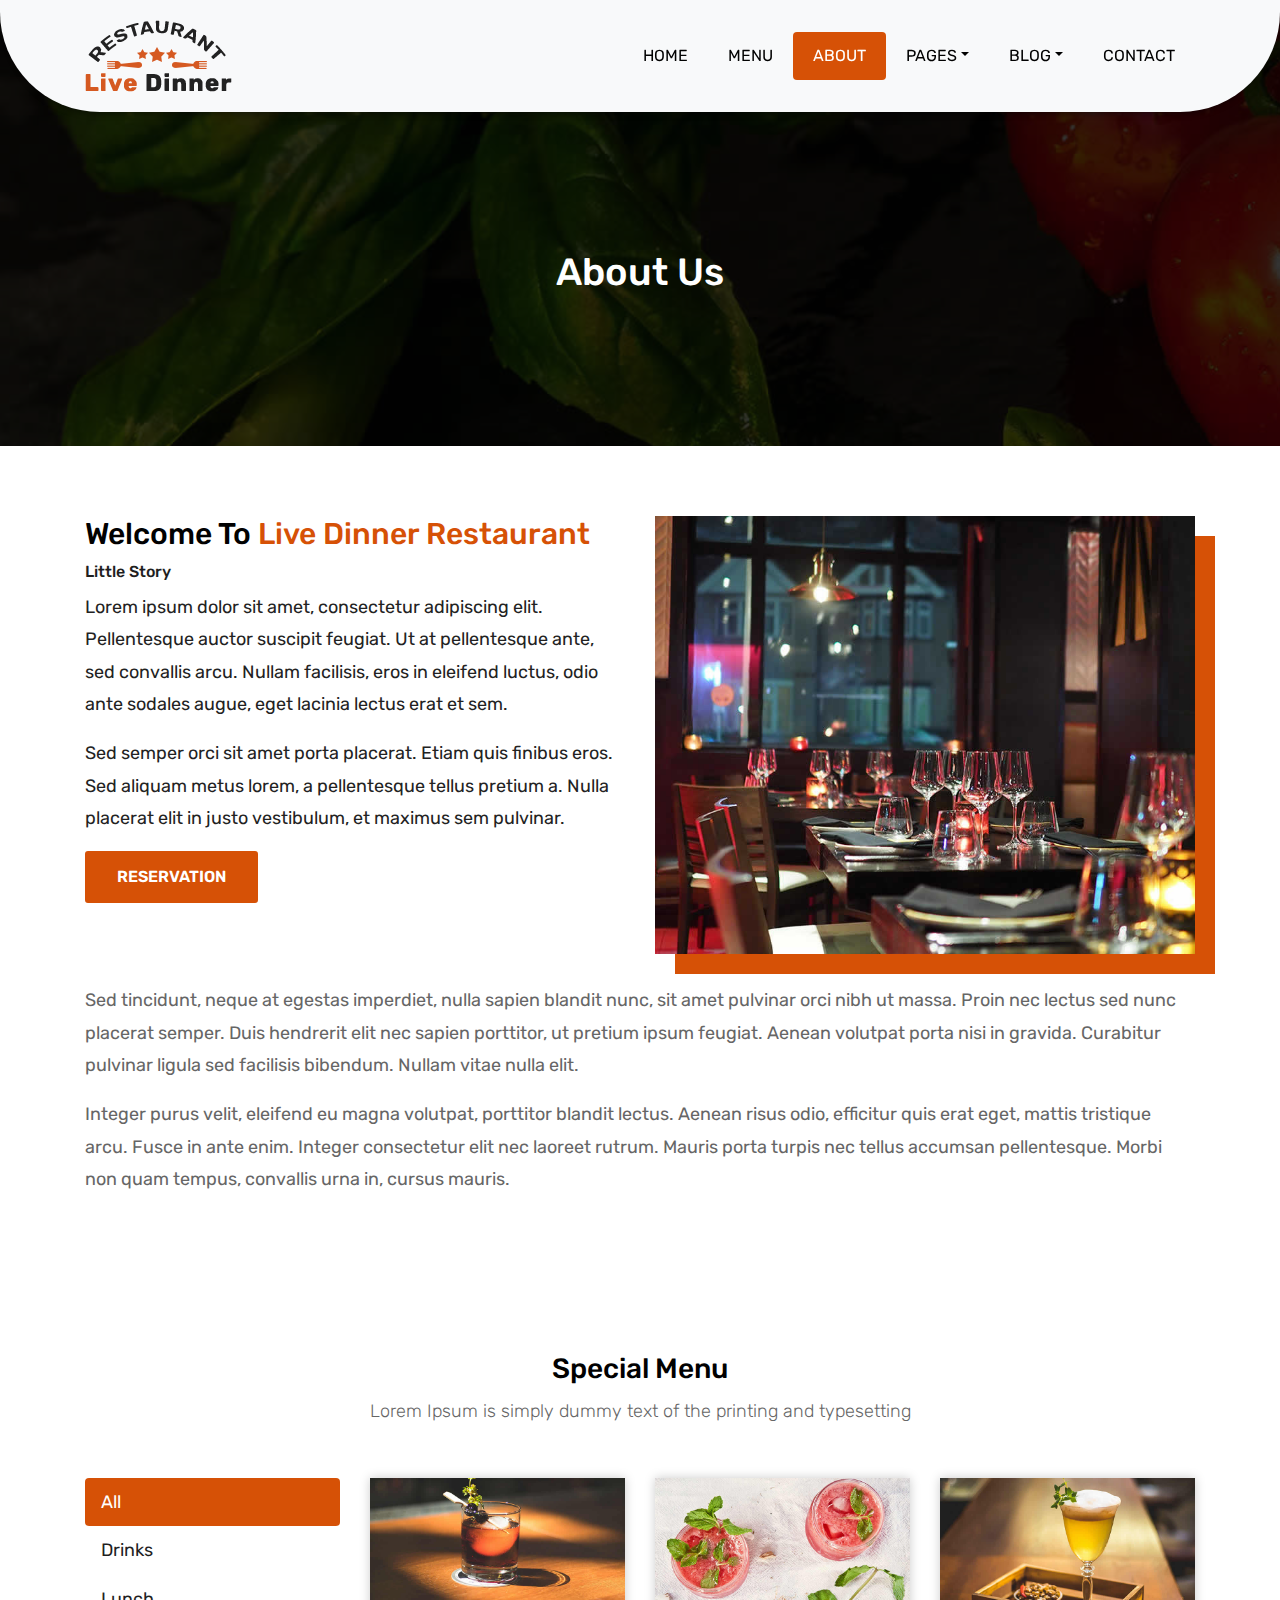
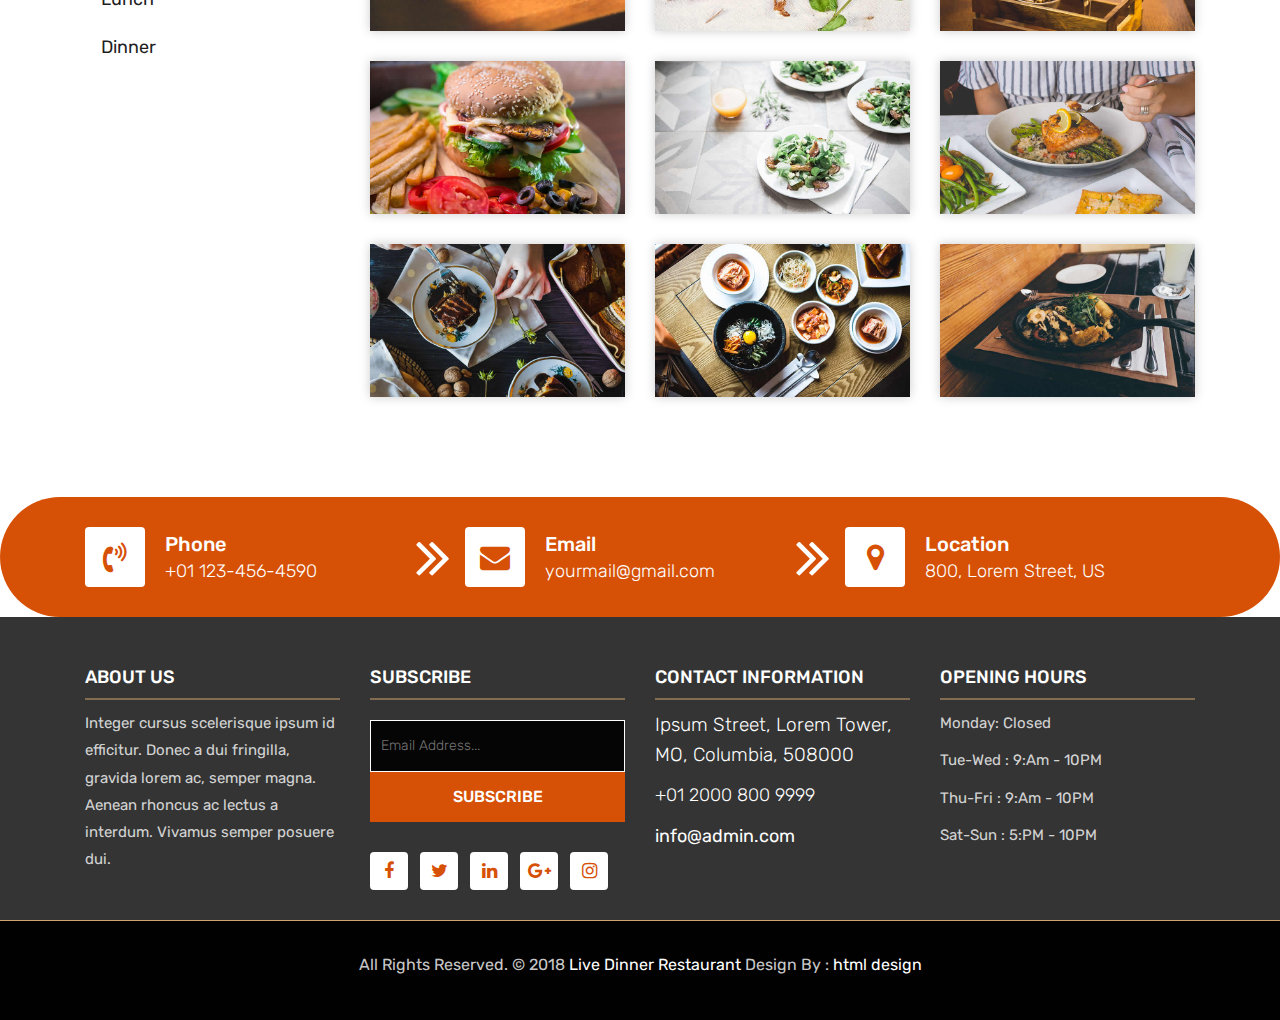
==== about.html @ 781f38f2 "feaT: update" ====
<!DOCTYPE html>
<html lang="en"><!-- Basic -->
<head>
	<meta charset="utf-8">
    <meta http-equiv="X-UA-Compatible" content="IE=edge">   
   
    <!-- Mobile Metas -->
    <meta name="viewport" content="width=device-width, initial-scale=1">
 
     <!-- Site Metas -->
    <title>Live Dinner Restaurant - Responsive HTML5 Template</title>  
    <meta name="keywords" content="">
    <meta name="description" content="">
    <meta name="author" content="">

    <!-- Site Icons -->
    <link rel="shortcut icon" href="images/favicon.ico" type="image/x-icon">
    <link rel="apple-touch-icon" href="images/apple-touch-icon.png">

    <!-- Bootstrap CSS -->
    <link rel="stylesheet" href="css/bootstrap.min.css">    
	<!-- Site CSS -->
    <link rel="stylesheet" href="css/style.css">    
    <!-- Responsive CSS -->
    <link rel="stylesheet" href="css/responsive.css">
    <!-- Custom CSS -->
    <link rel="stylesheet" href="css/custom.css">

    <!--[if lt IE 9]>
      <script src="https://oss.maxcdn.com/libs/html5shiv/3.7.0/html5shiv.js"></script>
      <script src="https://oss.maxcdn.com/libs/respond.js/1.4.2/respond.min.js"></script>
    <![endif]-->

</head>

<body>
	<!-- Start header -->
	<header class="top-navbar">
		<nav class="navbar navbar-expand-lg navbar-light bg-light">
			<div class="container">
				<a class="navbar-brand" href="index.html">
					<img src="images/logo.png" alt="" />
				</a>
				<button class="navbar-toggler" type="button" data-toggle="collapse" data-target="#navbars-rs-food" aria-controls="navbars-rs-food" aria-expanded="false" aria-label="Toggle navigation">
				  <span class="navbar-toggler-icon"></span>
				</button>
				<div class="collapse navbar-collapse" id="navbars-rs-food">
					<ul class="navbar-nav ml-auto">
						<li class="nav-item"><a class="nav-link" href="index.html">Home</a></li>
						<li class="nav-item"><a class="nav-link" href="menu.html">Menu</a></li>
						<li class="nav-item active"><a class="nav-link" href="about.html">About</a></li>
						<li class="nav-item dropdown">
							<a class="nav-link dropdown-toggle" href="#" id="dropdown-a" data-toggle="dropdown">Pages</a>
							<div class="dropdown-menu" aria-labelledby="dropdown-a">
								<a class="dropdown-item" href="reservation.html">Reservation</a>
								<a class="dropdown-item" href="stuff.html">Stuff</a>
								<a class="dropdown-item" href="gallery.html">Gallery</a>
							</div>
						</li>
						<li class="nav-item dropdown">
							<a class="nav-link dropdown-toggle" href="#" id="dropdown-a" data-toggle="dropdown">Blog</a>
							<div class="dropdown-menu" aria-labelledby="dropdown-a">
								<a class="dropdown-item" href="blog.html">blog</a>
								<a class="dropdown-item" href="blog-details.html">blog Single</a>
							</div>
						</li>
						<li class="nav-item"><a class="nav-link" href="contact.html">Contact</a></li>
					</ul>
				</div>
			</div>
		</nav>
	</header>
	<!-- End header -->
	
	<!-- Start header -->
	<div class="all-page-title page-breadcrumb">
		<div class="container text-center">
			<div class="row">
				<div class="col-lg-12">
					<h1>About Us</h1>
				</div>
			</div>
		</div>
	</div>
	<!-- End header -->
	
	<!-- Start About -->
	<div class="about-section-box">
		<div class="container">
			<div class="row">
				<div class="col-lg-6 col-md-6 text-center">
					<div class="inner-column">
						<h1>Welcome To <span>Live Dinner Restaurant</span></h1>
						<h4>Little Story</h4>
						<p>Lorem ipsum dolor sit amet, consectetur adipiscing elit. Pellentesque auctor suscipit feugiat. Ut at pellentesque ante, sed convallis arcu. Nullam facilisis, eros in eleifend luctus, odio ante sodales augue, eget lacinia lectus erat et sem. </p>
						<p>Sed semper orci sit amet porta placerat. Etiam quis finibus eros. Sed aliquam metus lorem, a pellentesque tellus pretium a. Nulla placerat elit in justo vestibulum, et maximus sem pulvinar.</p>
						<a class="btn btn-lg btn-circle btn-outline-new-white" href="#">Reservation</a>
					</div>
				</div>
				<div class="col-lg-6 col-md-6">
					<img src="images/about-img.jpg" alt="" class="img-fluid">
				</div>
				<div class="col-md-12">
					<div class="inner-pt">
						<p>Sed tincidunt, neque at egestas imperdiet, nulla sapien blandit nunc, sit amet pulvinar orci nibh ut massa. Proin nec lectus sed nunc placerat semper. Duis hendrerit elit nec sapien porttitor, ut pretium ipsum feugiat. Aenean volutpat porta nisi in gravida. Curabitur pulvinar ligula sed facilisis bibendum. Nullam vitae nulla elit. </p>
						<p>Integer purus velit, eleifend eu magna volutpat, porttitor blandit lectus. Aenean risus odio, efficitur quis erat eget, mattis tristique arcu. Fusce in ante enim. Integer consectetur elit nec laoreet rutrum. Mauris porta turpis nec tellus accumsan pellentesque. Morbi non quam tempus, convallis urna in, cursus mauris. </p>
					</div>
				</div>
			</div>
		</div>
	</div>
	<!-- End About -->
	
	<!-- Start Menu -->
	<div class="menu-box">
		<div class="container">
			<div class="row">
				<div class="col-lg-12">
					<div class="heading-title text-center">
						<h2>Special Menu</h2>
						<p>Lorem Ipsum is simply dummy text of the printing and typesetting</p>
					</div>
				</div>
			</div>
				
			<div class="row inner-menu-box">
				<div class="col-3">
					<div class="nav flex-column nav-pills" id="v-pills-tab" role="tablist" aria-orientation="vertical">
						<a class="nav-link active" id="v-pills-home-tab" data-toggle="pill" href="#v-pills-home" role="tab" aria-controls="v-pills-home" aria-selected="true">All</a>
						<a class="nav-link" id="v-pills-profile-tab" data-toggle="pill" href="#v-pills-profile" role="tab" aria-controls="v-pills-profile" aria-selected="false">Drinks</a>
						<a class="nav-link" id="v-pills-messages-tab" data-toggle="pill" href="#v-pills-messages" role="tab" aria-controls="v-pills-messages" aria-selected="false">Lunch</</a>
						<a class="nav-link" id="v-pills-settings-tab" data-toggle="pill" href="#v-pills-settings" role="tab" aria-controls="v-pills-settings" aria-selected="false">Dinner</a>
					</div>
				</div>
				
				<div class="col-9">
					<div class="tab-content" id="v-pills-tabContent">
						<div class="tab-pane fade show active" id="v-pills-home" role="tabpanel" aria-labelledby="v-pills-home-tab">
							<div class="row">
								<div class="col-lg-4 col-md-6 special-grid drinks">
									<div class="gallery-single fix">
										<img src="images/img-01.jpg" class="img-fluid" alt="Image">
										<div class="why-text">
											<h4>Special Drinks 1</h4>
											<p>Sed id magna vitae eros sagittis euismod.</p>
											<h5> $7.79</h5>
										</div>
									</div>
								</div>
								
								<div class="col-lg-4 col-md-6 special-grid drinks">
									<div class="gallery-single fix">
										<img src="images/img-02.jpg" class="img-fluid" alt="Image">
										<div class="why-text">
											<h4>Special Drinks 2</h4>
											<p>Sed id magna vitae eros sagittis euismod.</p>
											<h5> $9.79</h5>
										</div>
									</div>
								</div>
								
								<div class="col-lg-4 col-md-6 special-grid drinks">
									<div class="gallery-single fix">
										<img src="images/img-03.jpg" class="img-fluid" alt="Image">
										<div class="why-text">
											<h4>Special Drinks 3</h4>
											<p>Sed id magna vitae eros sagittis euismod.</p>
											<h5> $10.79</h5>
										</div>
									</div>
								</div>
								
								<div class="col-lg-4 col-md-6 special-grid lunch">
									<div class="gallery-single fix">
										<img src="images/img-04.jpg" class="img-fluid" alt="Image">
										<div class="why-text">
											<h4>Special Lunch 1</h4>
											<p>Sed id magna vitae eros sagittis euismod.</p>
											<h5> $15.79</h5>
										</div>
									</div>
								</div>
								
								<div class="col-lg-4 col-md-6 special-grid lunch">
									<div class="gallery-single fix">
										<img src="images/img-05.jpg" class="img-fluid" alt="Image">
										<div class="why-text">
											<h4>Special Lunch 2</h4>
											<p>Sed id magna vitae eros sagittis euismod.</p>
											<h5> $18.79</h5>
										</div>
									</div>
								</div>
								
								<div class="col-lg-4 col-md-6 special-grid lunch">
									<div class="gallery-single fix">
										<img src="images/img-06.jpg" class="img-fluid" alt="Image">
										<div class="why-text">
											<h4>Special Lunch 3</h4>
											<p>Sed id magna vitae eros sagittis euismod.</p>
											<h5> $20.79</h5>
										</div>
									</div>
								</div>
								
								<div class="col-lg-4 col-md-6 special-grid dinner">
									<div class="gallery-single fix">
										<img src="images/img-07.jpg" class="img-fluid" alt="Image">
										<div class="why-text">
											<h4>Special Dinner 1</h4>
											<p>Sed id magna vitae eros sagittis euismod.</p>
											<h5> $25.79</h5>
										</div>
									</div>
								</div>
								
								<div class="col-lg-4 col-md-6 special-grid dinner">
									<div class="gallery-single fix">
										<img src="images/img-08.jpg" class="img-fluid" alt="Image">
										<div class="why-text">
											<h4>Special Dinner 2</h4>
											<p>Sed id magna vitae eros sagittis euismod.</p>
											<h5> $22.79</h5>
										</div>
									</div>
								</div>
								
								<div class="col-lg-4 col-md-6 special-grid dinner">
									<div class="gallery-single fix">
										<img src="images/img-09.jpg" class="img-fluid" alt="Image">
										<div class="why-text">
											<h4>Special Dinner 3</h4>
											<p>Sed id magna vitae eros sagittis euismod.</p>
											<h5> $24.79</h5>
										</div>
									</div>
								</div>
							</div>
							
						</div>
						<div class="tab-pane fade" id="v-pills-profile" role="tabpanel" aria-labelledby="v-pills-profile-tab">
							<div class="row">
								<div class="col-lg-4 col-md-6 special-grid drinks">
									<div class="gallery-single fix">
										<img src="images/img-01.jpg" class="img-fluid" alt="Image">
										<div class="why-text">
											<h4>Special Drinks 1</h4>
											<p>Sed id magna vitae eros sagittis euismod.</p>
											<h5> $7.79</h5>
										</div>
									</div>
								</div>
								
								<div class="col-lg-4 col-md-6 special-grid drinks">
									<div class="gallery-single fix">
										<img src="images/img-02.jpg" class="img-fluid" alt="Image">
										<div class="why-text">
											<h4>Special Drinks 2</h4>
											<p>Sed id magna vitae eros sagittis euismod.</p>
											<h5> $9.79</h5>
										</div>
									</div>
								</div>
								
								<div class="col-lg-4 col-md-6 special-grid drinks">
									<div class="gallery-single fix">
										<img src="images/img-03.jpg" class="img-fluid" alt="Image">
										<div class="why-text">
											<h4>Special Drinks 3</h4>
											<p>Sed id magna vitae eros sagittis euismod.</p>
											<h5> $10.79</h5>
										</div>
									</div>
								</div>
							</div>
							
						</div>
						<div class="tab-pane fade" id="v-pills-messages" role="tabpanel" aria-labelledby="v-pills-messages-tab">
							<div class="row">
								<div class="col-lg-4 col-md-6 special-grid lunch">
									<div class="gallery-single fix">
										<img src="images/img-04.jpg" class="img-fluid" alt="Image">
										<div class="why-text">
											<h4>Special Lunch 1</h4>
											<p>Sed id magna vitae eros sagittis euismod.</p>
											<h5> $15.79</h5>
										</div>
									</div>
								</div>
								
								<div class="col-lg-4 col-md-6 special-grid lunch">
									<div class="gallery-single fix">
										<img src="images/img-05.jpg" class="img-fluid" alt="Image">
										<div class="why-text">
											<h4>Special Lunch 2</h4>
											<p>Sed id magna vitae eros sagittis euismod.</p>
											<h5> $18.79</h5>
										</div>
									</div>
								</div>
								
								<div class="col-lg-4 col-md-6 special-grid lunch">
									<div class="gallery-single fix">
										<img src="images/img-06.jpg" class="img-fluid" alt="Image">
										<div class="why-text">
											<h4>Special Lunch 3</h4>
											<p>Sed id magna vitae eros sagittis euismod.</p>
											<h5> $20.79</h5>
										</div>
									</div>
								</div>
							</div>
						</div>
						<div class="tab-pane fade" id="v-pills-settings" role="tabpanel" aria-labelledby="v-pills-settings-tab">
							<div class="row">
								<div class="col-lg-4 col-md-6 special-grid dinner">
									<div class="gallery-single fix">
										<img src="images/img-07.jpg" class="img-fluid" alt="Image">
										<div class="why-text">
											<h4>Special Dinner 1</h4>
											<p>Sed id magna vitae eros sagittis euismod.</p>
											<h5> $25.79</h5>
										</div>
									</div>
								</div>
								
								<div class="col-lg-4 col-md-6 special-grid dinner">
									<div class="gallery-single fix">
										<img src="images/img-08.jpg" class="img-fluid" alt="Image">
										<div class="why-text">
											<h4>Special Dinner 2</h4>
											<p>Sed id magna vitae eros sagittis euismod.</p>
											<h5> $22.79</h5>
										</div>
									</div>
								</div>
								
								<div class="col-lg-4 col-md-6 special-grid dinner">
									<div class="gallery-single fix">
										<img src="images/img-09.jpg" class="img-fluid" alt="Image">
										<div class="why-text">
											<h4>Special Dinner 3</h4>
											<p>Sed id magna vitae eros sagittis euismod.</p>
											<h5> $24.79</h5>
										</div>
									</div>
								</div>
							</div>
						</div>
					</div>
				</div>
			</div>
			
		</div>
	</div>
	<!-- End Menu -->
	
	<!-- Start Contact info -->
	<div class="contact-imfo-box">
		<div class="container">
			<div class="row">
				<div class="col-md-4 arrow-right">
					<i class="fa fa-volume-control-phone"></i>
					<div class="overflow-hidden">
						<h4>Phone</h4>
						<p class="lead">
							+01 123-456-4590
						</p>
					</div>
				</div>
				<div class="col-md-4 arrow-right">
					<i class="fa fa-envelope"></i>
					<div class="overflow-hidden">
						<h4>Email</h4>
						<p class="lead">
							yourmail@gmail.com
						</p>
					</div>
				</div>
				<div class="col-md-4">
					<i class="fa fa-map-marker"></i>
					<div class="overflow-hidden">
						<h4>Location</h4>
						<p class="lead">
							800, Lorem Street, US
						</p>
					</div>
				</div>
			</div>
		</div>
	</div>
	<!-- End Contact info -->
	
	<!-- Start Footer -->
	<footer class="footer-area bg-f">
		<div class="container">
			<div class="row">
				<div class="col-lg-3 col-md-6">
					<h3>About Us</h3>
					<p>Integer cursus scelerisque ipsum id efficitur. Donec a dui fringilla, gravida lorem ac, semper magna. Aenean rhoncus ac lectus a interdum. Vivamus semper posuere dui.</p>
				</div>
				<div class="col-lg-3 col-md-6">
					<h3>Subscribe</h3>
					<div class="subscribe_form">
						<form class="subscribe_form">
							<input name="EMAIL" id="subs-email" class="form_input" placeholder="Email Address..." type="email">
							<button type="submit" class="submit">SUBSCRIBE</button>
							<div class="clearfix"></div>
						</form>
					</div>
					<ul class="list-inline f-social">
						<li class="list-inline-item"><a href="#"><i class="fa fa-facebook" aria-hidden="true"></i></a></li>
						<li class="list-inline-item"><a href="#"><i class="fa fa-twitter" aria-hidden="true"></i></a></li>
						<li class="list-inline-item"><a href="#"><i class="fa fa-linkedin" aria-hidden="true"></i></a></li>
						<li class="list-inline-item"><a href="#"><i class="fa fa-google-plus" aria-hidden="true"></i></a></li>
						<li class="list-inline-item"><a href="#"><i class="fa fa-instagram" aria-hidden="true"></i></a></li>
					</ul>
				</div>
				<div class="col-lg-3 col-md-6">
					<h3>Contact information</h3>
					<p class="lead">Ipsum Street, Lorem Tower, MO, Columbia, 508000</p>
					<p class="lead"><a href="#">+01 2000 800 9999</a></p>
					<p><a href="#"> info@admin.com</a></p>
				</div>
				<div class="col-lg-3 col-md-6">
					<h3>Opening hours</h3>
					<p><span class="text-color">Monday: </span>Closed</p>
					<p><span class="text-color">Tue-Wed :</span> 9:Am - 10PM</p>
					<p><span class="text-color">Thu-Fri :</span> 9:Am - 10PM</p>
					<p><span class="text-color">Sat-Sun :</span> 5:PM - 10PM</p>
				</div>
			</div>
		</div>
		
		<div class="copyright">
			<div class="container">
				<div class="row">
					<div class="col-lg-12">
						<p class="company-name">All Rights Reserved. &copy; 2018 <a href="#">Live Dinner Restaurant</a> Design By : 
					<a href="https://html.design/">html design</a></p>
					</div>
				</div>
			</div>
		</div>
		
	</footer>
	<!-- End Footer -->
	
	<a href="#" id="back-to-top" title="Back to top" style="display: none;"><i class="fa fa-paper-plane-o" aria-hidden="true"></i></a>

	<!-- ALL JS FILES -->
	<script src="js/jquery-3.2.1.min.js"></script>
	<script src="js/popper.min.js"></script>
	<script src="js/bootstrap.min.js"></script>
    <!-- ALL PLUGINS -->
	<script src="js/jquery.superslides.min.js"></script>
	<script src="js/images-loded.min.js"></script>
	<script src="js/isotope.min.js"></script>
	<script src="js/baguetteBox.min.js"></script>
	<script src="js/form-validator.min.js"></script>
    <script src="js/contact-form-script.js"></script>
    <script src="js/custom.js"></script>
</body>
</html>
---- css/style.css ----
/*------------------------------------------------------------------
    IMPORT FONTS
-------------------------------------------------------------------*/

@import url('https://fonts.googleapis.com/css?family=Rubik:300,400,500,700,900');

/*------------------------------------------------------------------
    IMPORT FILES
-------------------------------------------------------------------*/

@import url(animate.css);
@import url(font-awesome.min.css);
@import url(superslides.css);
@import url(baguetteBox.min.css);

/*------------------------------------------------------------------
    SKELETON
-------------------------------------------------------------------*/

body {
    color: #666666;
    font-size: 15px;
    font-family: 'Rubik', sans-serif;
    line-height: 1.80857;
}

a {
    color: #1f1f1f;
    text-decoration: none !important;
    outline: none !important;
    -webkit-transition: all .3s ease-in-out;
    -moz-transition: all .3s ease-in-out;
    -ms-transition: all .3s ease-in-out;
    -o-transition: all .3s ease-in-out;
    transition: all .3s ease-in-out;
}

h1,
h2,
h3,
h4,
h5,
h6 {
    letter-spacing: 0;
    font-weight: normal;
    position: relative;
    padding: 0 0 10px 0;
    font-weight: normal;
    line-height: 120% !important;
    color: #1f1f1f;
    margin: 0
}

h1 {
    font-size: 24px
}

h2 {
    font-size: 22px
}

h3 {
    font-size: 18px
}

h4 {
    font-size: 16px
}

h5 {
    font-size: 14px
}

h6 {
    font-size: 13px
}

h1 a,
h2 a,
h3 a,
h4 a,
h5 a,
h6 a {
    color: #212121;
    text-decoration: none!important;
    opacity: 1
}

h1 a:hover,
h2 a:hover,
h3 a:hover,
h4 a:hover,
h5 a:hover,
h6 a:hover {
    opacity: .8
}

a {
    color: #1f1f1f;
    text-decoration: none;
    outline: none;
}

a,
.btn {
    text-decoration: none !important;
    outline: none !important;
    -webkit-transition: all .3s ease-in-out;
    -moz-transition: all .3s ease-in-out;
    -ms-transition: all .3s ease-in-out;
    -o-transition: all .3s ease-in-out;
    transition: all .3s ease-in-out;
}

.btn-custom {
    margin-top: 20px;
    background-color: transparent !important;
    border: 2px solid #ddd;
    padding: 12px 40px;
    font-size: 16px;
}

.lead {
    font-size: 18px;
    line-height: 30px;
    color: #767676;
    margin: 0;
    padding: 0;
}

blockquote {
    margin: 20px 0 20px;
    padding: 30px;
}

ul,
li,
ol {
    list-style: none;
    margin: 0px;
    padding: 0px;
}

button:focus {
    outline: none;
}

.form-control::-moz-placeholder {
    color: #2a2a2a;
    opacity: 1;
}


/*------------------------------------------------------------------
    LOADER 
-------------------------------------------------------------------*/


/*------------------------------------------------------------------
    HEADER
-------------------------------------------------------------------*/

.top-navbar {
    position: relative;
    z-index: 10;
}

.top-navbar .navbar {
    padding: 15px 0px;
    position: fixed;
    width: 100%;
    border-radius: 0px 0px 100px 100px;
    transition: height .3s ease-out, background .3s ease-out, box-shadow .3s ease-out;
    -webkit-transform: translate3d(0, 0, 0);
    transform: translate3d(0, 0, 0);
    -webkit-box-shadow: 0 8px 6px -6px rgba(0, 0, 0, 0.4);
    box-shadow: 0 8px 6px -6px rgba(0, 0, 0, 0.4);
    z-index: 100;
}

.top-navbar .navbar-light .navbar-nav .nav-link {
    color: #010101;
    font-size: 16px;
    padding: 10px 20px;
    border-radius: 4px;
    text-transform: uppercase;
}

.top-navbar .navbar-light .navbar-nav .nav-item .nav-link:hover {
    background: #d65106;
    color: #ffffff;
}

.top-navbar .navbar-light .navbar-nav .nav-item.active .nav-link {
    background: #d65106;
    color: #ffffff;
    border-radius: 4px;
}

.navbar-expand-lg .navbar-nav .dropdown-menu {
    border: none;
    border-radius: 0px;
    padding: 10px;
    box-shadow: 2px 5px 6px rgba(0, 0, 0, 0.5);
}

.navbar-expand-lg .navbar-nav .dropdown-menu a {
    padding: 10px 10px;
    text-transform: uppercase;
}

.navbar-expand-lg .navbar-nav .dropdown-menu a.dropdown-item:hover {
    background: #d65106;
    color: #ffffff;
}

.navbar-light .navbar-toggler:hover {
    background: #d65106;
}


/*------------------------------------------------------------------
    Slider
-------------------------------------------------------------------*/

.cover-slides {
    height: 100vh;
}

.slides-navigation a {
    background: #d65106;
    position: absolute;
    height: 50px;
    width: 50px;
    top: 50%;
    font-size: 20px;
    display: block;
    color: #fff;
    border-radius: 4px;
    line-height: 63px;
    text-align: center;
    transition: all .3s ease-in-out;
}

.slides-navigation a i {
    font-size: 40px;
}

.slides-navigation a:hover {
    background: #010101;
}

.cover-slides .container {
    height: 100%;
    position: relative;
    z-index: 2;
}

.cover-slides .container>.row {
    -webkit-box-align: center;
    -ms-flex-align: center;
    align-items: center;
}

.cover-slides .container>.row {
    height: 100%;
}

.btn {
    text-transform: uppercase;
    padding: 19px 36px;
}

.btn {
    display: inline-block;
    font-weight: 600;
    text-align: center;
    white-space: nowrap;
    vertical-align: middle;
    -webkit-user-select: none;
    -moz-user-select: none;
    -ms-user-select: none;
    user-select: none;
    border: 2px solid transparent;
    padding: 12px 30px;
    font-size: 16px;
    line-height: 1.5;
    border-radius: .1875rem;
    transition: color .15s ease-in-out, background-color .15s ease-in-out, border-color .15s ease-in-out, box-shadow .15s ease-in-out;
}

.btn-outline-new-white {
    color: #fff;
    background-color: #d65106;
    background-image: none;
    border-color: #d65106;
}

.btn-outline-new-white:hover {
    color: #ffffff;
    background-color: #333333;
    border-color: #333333;
}

.overlay-background {
    background: #333;
    position: absolute;
    height: 100%;
    width: 100%;
    left: 0;
    top: 0;
    opacity: 0.5;
}

.cover-slides h1 {
    font-family: 'Rubik', sans-serif;
    font-weight: 500;
    font-size: 64px;
    color: #fff;
}

.cover-slides p {
    font-size: 18px;
    color: #fff;
}


/* .slides-pagination a{
	border: 2px solid #ffffff;
}
.slides-pagination a.current{
	background: #d65106;
	border: 2px solid #d65106;
} */


/*------------------------------------------------------------------
    About
-------------------------------------------------------------------*/

.about-section-box {
    padding: 70px 0px;
    /* background: #ffffff url(../images/about-bg.jpg) no-repeat bottom center; */
    background-size: cover;
}

.about-section-box .img-fluid {
    box-shadow: 20px 20px 0px #d65106;
}

.inner-column {
    text-align: left;
}

.inner-column h1 {
    font-family: 'Rubik', sans-serif;
    font-size: 30px;
    color: #010101;
    font-weight: 500;
}

.inner-column h1 span {
    color: #d65106;
}

.inner-column h4 {
    font-size: 16px;
    font-weight: 500;
}

.inner-column p {
    font-size: 18px;
    color: #222222;
}

.inner-column .btn-outline-new-white {
    color: #fff;
}

.inner-column .btn-outline-new-white:hover {
    color: #ffffff;
}


/*------------------------------------------------------------------
    QT
-------------------------------------------------------------------*/

.qt-background {
    background: url(../images/qt-bg.jpg) no-repeat;
    background-size: cover;
    padding: 100px 0;
    background-attachment: fixed;
    background-position: center center;
    position: relative;
}

.qt-background p {
    font-size: 35px;
    font-weight: 300;
    line-height: 44px;
    color: #fff;
    font-family: 'Rubik', sans-serif;
    margin-bottom: 20px;
}

.qt-background span {
    color: #fff;
    font-size: 28px;
    font-weight: 600;
}


/*------------------------------------------------------------------
    Menu
-------------------------------------------------------------------*/

.menu-box {
    padding: 70px 0px;
}

.heading-title {
    margin-bottom: 50px;
}

.heading-title h2 {
    color: #010101;
    font-size: 28px;
    font-family: 'Rubik', sans-serif;
    font-weight: 500;
}

.heading-title p {
    font-size: 18px;
    font-weight: 200;
    margin: 0px;
}

.inner-menu-box {}

.inner-menu-box .nav-pills .nav-link.active {
    background: #d65106;
}

.inner-menu-box .nav-pills .nav-link {
    font-size: 18px;
}

.inner-menu-box .nav-pills .nav-link:hover {
    background: #d65106;
    color: #ffffff;
}

.gallery-single {
    margin-bottom: 30px;
}

.gallery-single {
    position: relative;
    overflow: hidden;
    -webkit-box-shadow: 0 0 10px #ccc;
    box-shadow: 0 0 10px #ccc;
}

.why-text {
    position: absolute;
    left: 0;
    bottom: -100%;
    right: 0;
    height: 100%;
    background: rgba(207, 166, 113, 0.9);
    padding: 12px 12px;
    -webkit-transition: all .3s ease;
    transition: all .3s ease;
}

.why-text h4 {
    color: #ffffff;
    font-size: 16px;
    font-weight: 500;
    font-family: 'Rubik', sans-serif;
}

.why-text p {
    color: #ffffff;
    font-size: 13px;
    border-bottom: 1px dashed #010101;
    margin: 0px;
    padding-bottom: 15px;
    margin-top: 0px;
    margin-bottom: 15px;
}

.why-text h5 {
    font-size: 18px;
    font-weight: 600;
    color: #ffffff;
}

.gallery-single:hover .why-text {
    bottom: 0px;
}


/*------------------------------------------------------------------
    Gallery
-------------------------------------------------------------------*/

.gallery-box {
    padding: 70px 0px;
}

.tz-gallery {
    margin-top: 30px;
}

.tz-gallery .lightbox img {
    width: 100%;
    transition: 0.2s ease-in-out;
    box-shadow: 0 2px 3px rgba(0, 0, 0, 0.2);
}

.tz-gallery .lightbox img:hover {
    transform: scale(1.05);
    box-shadow: 0 8px 15px rgba(0, 0, 0, 0.3);
}

.tz-gallery .lightbox {
    border: 3px solid #d65106;
    display: inline-block;
    margin-bottom: 30px;
}


/*------------------------------------------------------------------
    Customer Reviews
-------------------------------------------------------------------*/

.customer-reviews-box {
    padding: 70px 0px;
}

.carousel-inner .carousel-item .img-box {
    width: 135px;
    height: 135px;
}

.carousel-control-prev {
    left: -100px;
}

.carousel-control-next {
    right: -100px;
}

.carousel-indicators {
    top: 320px;
}

.text-warning {
    color: #d65106 !important;
    font-size: 24px;
}

@media (min-width: 320px) and (max-width: 640px) {
    .carousel-inner .carousel-item p {
        font-size: 14px;
    }
    .carousel-control-prev {
        left: -5px;
    }
    .carousel-control-next {
        right: -5px;
    }
    .carousel-indicators {
        top: 400px;
    }
}

#reviews .carousel-control-prev {
    background: #d65106;
    color: #ffffff;
    display: block;
    position: absolute;
    width: 8%;
    height: 50px;
    top: 50%;
    border-radius: 4px;
    font-size: 28px;
    opacity: 1;
}

#reviews .carousel-control-prev:hover {
    background: #010101;
    color: #ffffff;
}

#reviews .carousel-control-next {
    background: #d65106;
    color: #ffffff;
    display: block;
    position: absolute;
    width: 8%;
    height: 50px;
    top: 50%;
    border-radius: 4px;
    font-size: 28px;
    opacity: 1;
}

#reviews .carousel-control-next:hover {
    background: #010101;
    color: #ffffff;
}


/*------------------------------------------------------------------
    Contact info
-------------------------------------------------------------------*/

.contact-imfo-box {
    background: #d65106;
    padding: 30px 0;
    border-radius: 100px;
}

.overflow-hidden {
    overflow: hidden;
}

.contact-imfo-box i {
    display: block;
    float: left;
    width: 60px;
    height: 60px;
    line-height: 60px;
    text-align: center;
    background: #fff;
    color: #d65106;
    font-size: 30px;
    -webkit-border-radius: 4px;
    -moz-border-radius: 4px;
    -ms-border-radius: 4px;
    border-radius: 4px;
    margin-right: 20px;
}

.contact-imfo-box h4 {
    margin: 0px;
    margin-top: 5px;
    color: #ffffff;
    font-size: 20px;
    padding: 0px;
    font-weight: 500;
    line-height: 24px;
}

.contact-imfo-box p {
    margin: 0px;
    color: #ffffff;
    font-weight: 300;
}


/*------------------------------------------------------------------
    Footer
-------------------------------------------------------------------*/

.footer-area {
    padding-top: 50px;
    padding-bottom: 0px;
}

.bg-f {
    /* background-image: url("../images/footer-bg.jpg"); */
    background-attachment: scroll;
    background-clip: initial;
    background-color: rgba(0, 0, 0, 0);
    background-origin: initial;
    background-position: center center;
    background-repeat: no-repeat;
    background-size: cover;
    position: relative;
}

.bg-f::before {
    background: #010101;
    content: "";
    height: 100%;
    left: 0;
    position: absolute;
    top: 0;
    width: 100%;
    z-index: 1;
    opacity: 0.8;
}

.footer-area .container {
    position: relative;
    z-index: 1;
}

.footer-area h3 {
    color: #ffffff;
    text-transform: uppercase;
    font-size: 18px;
    font-weight: 500;
    border-bottom: 2px solid rgba(207, 166, 113, 0.5);
    margin-bottom: 10px;
}

.footer-area p {
    font-size: 15px;
    color: rgba(255, 255, 255, 0.8);
    margin: 0;
    padding-bottom: 10px;
}

.arrow-right {
    position: relative;
}

.arrow-right::before {
    content: "\f101";
    font-family: 'FontAwesome';
    position: absolute;
    right: 0px;
    top: 0;
    color: #fff;
    font-size: 60px;
    line-height: 60px;
}

.footer-area p.lead {
    font-size: 19px;
    color: #ffffff;
    margin-bottom: 0px;
}

.footer-area p.lead a {
    color: #ffffff;
    margin-bottom: 15px;
}

.footer-area p.lead a:hover {
    color: #d65106;
}

.footer-area p a {
    font-size: 18px;
    color: #ffffff;
}

.footer-area p a:hover {
    color: #d65106;
}

.subscribe_form {
    display: block;
    text-align: center;
    padding: 5px 0;
}

.subscribe_form .form_input {
    display: block;
    background-color: rgba(0, 0, 0, 0.9);
    border: 1px solid #ffffff;
    color: #fff;
    font-size: 14px;
    line-height: 50px;
    padding: 0 10px;
    float: left;
    font-weight: 300;
    width: 100%;
    transition: all 0.5s ease-in-out;
}

.subscribe_form .submit {
    background-color: #d65106;
    color: #fff;
    font-size: 16px;
    font-weight: 500;
    line-height: 50px;
    display: inline-block;
    padding: 0 10px;
    float: left;
    width: 100%;
    border: none;
    cursor: pointer;
    transition: all 0.5s ease-in-out;
}

.subscribe_form .submit:hover {
    background: #010101;
}

.f-social {
    padding-bottom: 10px;
    margin: 0px;
    margin-top: 20px;
}

.f-social li a {
    font-size: 18px;
    color: rgba(214, 81, 6);
    width: 38px;
    height: 38px;
    display: block;
    text-align: center;
    line-height: 38px;
    background: #ffffff;
    border-radius: 4px;
}

.copyright {
    margin-top: 20px;
    position: relative;
    display: block;
    background-color: #010101;
    border-top: 1px solid rgba(207, 166, 113);
    padding: 30px 0;
    z-index: 1;
}

.copyright .company-name {
    font-size: 16px;
    text-align: center;
}

.copyright .company-name a {
    font-size: 16px;
}


/*------------------------------------------------------------------
    All Pages
-------------------------------------------------------------------*/

.page-breadcrumb {
    padding: 250px 0 150px;
    background: url(../images/all-bg.jpg) no-repeat;
    background-attachment: fixed;
    background-size: cover;
    background-position: 0 0;
    position: relative;
}

.all-page-title .container {
    position: relative;
    z-index: 2;
}

.all-page-title::before {
    background: #010101;
    content: "";
    height: 100%;
    left: 0;
    position: absolute;
    top: 0;
    width: 100%;
    z-index: 1;
    opacity: 0.8;
}

.all-page-title h1 {
    font-size: 38px;
    color: #ffffff;
    font-family: 'Rubik', sans-serif;
    padding: 0px;
    font-weight: 500;
}

.inner-pt {
    margin-top: 30px;
}

.inner-pt p {
    font-size: 18px;
}

.stuff-box {
    padding: 70px 0px;
}

.our-team {
    text-align: center;
    transition: all 0.5s ease 0s;
    margin-bottom: 30px;
}

.our-team:hover {
    box-shadow: 0 15px 10px -10px rgba(0, 0, 0, 0.5), 0 1px 4px rgba(0, 0, 0, 0.3), 0 0 40px rgba(0, 0, 0, 0.1) inset;
}

.our-team .pic {
    overflow: hidden;
    position: relative;
}

.our-team .pic:before,
.our-team .pic:after {
    content: "";
    width: 200%;
    height: 80%;
    background: rgba(38, 37, 37, 0.8);
    position: absolute;
    top: -100%;
    left: -4%;
    transform: rotate(45deg);
    transition: all 0.5s ease 0s;
}

.our-team .pic:after {
    background: rgba(214, 81, 6, 0.8);
    top: auto;
    left: auto;
    bottom: -100%;
    right: -4%;
}

.our-team:hover .pic:before {
    top: 0;
}

.our-team:hover .pic:after {
    bottom: 0;
}

.our-team .pic img {
    width: 100%;
    height: auto;
}

.our-team .social {
    width: 100%;
    padding: 0;
    margin: 0;
    list-style: none;
    position: absolute;
    bottom: 45%;
    left: 0;
    opacity: 0;
    z-index: 2;
    transition: all 0.5s ease 0.3s;
}

.our-team:hover .social {
    opacity: 1;
}

.our-team .social li {
    display: inline-block;
}

.our-team .social li a {
    display: block;
    width: 40px;
    height: 40px;
    line-height: 40px;
    font-size: 20px;
    color: #fff;
    margin-right: 10px;
    position: relative;
    transition: all 0.3s ease 0s;
}

.our-team .social li a:after {
    content: "";
    width: 100%;
    height: 100%;
    background: #d65106;
    border-radius: 0 20px 20px 20px;
    position: absolute;
    top: 0;
    left: 0;
    z-index: -1;
    transition: all 0.3s ease 0s;
}

.our-team .social li a:hover:after {
    transform: rotate(180deg);
}

.our-team .team-content {
    padding: 20px;
}

.our-team .title {
    font-size: 22px;
    font-weight: 700;
    letter-spacing: 2px;
    color: #d65106;
    text-transform: uppercase;
    margin-bottom: 7px;
}

.our-team .post {
    display: block;
    font-size: 17px;
    font-weight: 600;
    color: #333333;
    text-transform: capitalize;
}

@media only screen and (max-width: 990px) {
    .our-team {
        margin-bottom: 30px;
    }
}

.reservation-box {
    padding: 70px 0px;
}

.reservation-box h3 {
    padding: 0px 15px;
    margin-bottom: 20px;
    font-weight: 600;
}

.help-block ul li {
    color: red;
}

.form-control[readonly] {
    background-color: #ffffff;
}

.form-control {
    border-radius: 0px;
    min-height: 50px;
}

.form-control:focus {
    border: 1px solid #d65106;
    box-shadow: none;
}

.form-group .picker__input.picker__input--active {
    border-color: #d65106;
}

.submit-button {
    margin-top: 20px;
}

.btn.btn-common {
    color: #d65106;
    background-color: transparent;
    background-image: none;
    border-color: #d65106;
}

.btn.btn-common:hover {
    color: #ffffff;
    background-color: #333333;
    border-color: #333333;
}

.blog-box {
    padding: 70px 0px;
}

.blog-box-inner {
    position: relative;
    margin-bottom: 30px;
}

.blog-box-inner .blog-img-box {
    position: relative;
    display: block;
}

.blog-box-inner .blog-detail {
    position: absolute;
    top: 0;
    background: #fff;
    padding: 30px 25px;
    border: 1px solid #ddd;
    transition-duration: .5s;
    height: 100%;
}

.blog-detail h4 {
    font-size: 18px;
    font-weight: 500;
    color: #222222;
}

.blog-detail ul li {
    display: inline-block;
    padding: 0px 5px;
}

.blog-detail ul li span {
    color: #d65106;
    cursor: pointer;
}

.blog-detail ul li span:hover {
    color: #010101;
}

.blog-detail ul li:first-child {
    padding-left: 0px;
}

.blog-detail p {
    padding: 10px 0px 0 0;
    margin: 0px;
    font-size: 13px;
}

.blog-detail a {
    color: #ffffff;
    margin-top: 20px;
}

.blog-box-inner .blog-detail:hover {
    background: rgba(255, 255, 255, .9);
}

.blog-inner-box {
    position: relative;
    margin: 0px 10px;
    margin-bottom: 30px;
}

.side-blog-img {
    box-shadow: 15px 15px 0px 0px rgba(214, 81, 6, 0.4);
    -webkit-transition: all 1s ease 0.01s;
    transition: all 1s ease 0.01s;
    position: relative;
}

.date-blog-up {
    position: absolute;
    right: 0px;
    top: 0px;
    background: #d65106;
    font-size: 18px;
    color: #ffffff;
    padding: 5px 15px 5px 5px;
}

.inner-blog-detail {
    background: #ffffff;
    position: relative;
    padding: 30px 20px;
}

.inner-blog-detail h3 {
    font-size: 20px;
    font-weight: 500;
    padding-bottom: 15px;
}

.inner-blog-detail ul li {
    display: inline-block;
    padding: 0px 5px;
    color: #222222;
}

.inner-blog-detail ul li span {
    color: #d65106;
}

.inner-blog-detail p {
    padding: 10px 0px;
}

.details-page blockquote {
    border-left: 5px solid #d65106;
}

.details-page blockquote {
    padding: 20px;
}

blockquote {
    margin: 20px 0 20px;
    padding: 30px;
}

.blog-inner-details-line {
    margin: 20px 0px;
    clear: both;
    float: left;
    width: 100%;
}

.line-left-social h5 {
    font-size: 18px;
    font-weight: 600;
    padding-bottom: 15px;
}

.line-left-social ul li {
    display: inline-block;
    margin-bottom: 5px;
}

.line-right-social ul li {
    display: inline-block;
}

.line-right-social ul li a {
    display: block;
    padding: 5px;
    background: #f5f5f5;
    border-radius: 6px;
    font-weight: 500;
    width: 35px;
    height: 35px;
    text-align: center;
    line-height: 25px;
    font-size: 15px;
}

.line-left-social ul li a {
    display: block;
    padding: 5px 10px;
    background: #f5f5f5;
    border-radius: 6px;
    font-weight: 400;
    font-size: 12px;
}

.line-left-social ul li a:hover {
    background: #d65106;
    color: #ffffff;
}

.line-right-social ul li a:hover {
    background: #d65106;
    color: #ffffff;
}

.line-right-social h5 {
    font-size: 18px;
    font-weight: 600;
    padding-bottom: 15px;
}

.blog-comment-box {
    clear: both;
    margin: 20px 0px;
    float: left;
    width: 100%;
}

.blog-comment-box h3 {
    font-size: 18px;
    font-weight: 600;
    padding-bottom: 20px;
}

.comment-item {
    margin-bottom: 30px;
}

.comment-item-left {
    float: left;
    width: 90px;
    height: 90px;
}

.comment-item-left img {
    width: 100%;
    border-radius: 20px;
}

.comment-item-right {
    padding-left: 110px;
}

.comment-item-right a {
    font-size: 16px;
    font-weight: 500;
}

.des-l {
    display: inline-block;
    width: 100%;
}

.des-l p {
    font-size: 13px;
}

.comment-item-right a {
    font-size: 16px;
    font-weight: 500;
}

.right-btn-re {
    float: right;
    font-style: italic;
    text-align: right;
    font-size: 16px;
    padding: 5px 10px;
    background: #f5f5f5;
    border-radius: 6px;
}

.right-btn-re:hover {
    background: #d65106;
    color: #ffffff !important;
}

.comment-respond-box {
    clear: both;
}

.blog-comment-box .children {
    margin-left: 70px;
}

.comment-item {
    margin-bottom: 30px;
}

.comment-item-right i {
    padding-right: 10px;
}

.comment-form-respond input {
    min-height: 38px;
    border: 1px solid #010101;
    border-radius: 0px;
    padding: 10px;
}

.comment-form-respond textarea {
    border: 1px solid #010101;
    border-radius: 0px;
    padding: 10px;
    min-height: 110px;
}

.btn-submit {
    color: #d65106;
    background-color: transparent;
    background-image: none;
    border-color: #d65106;
}

.btn-submit:hover {
    color: #ffffff;
    background-color: #333333;
    border-color: #333333;
}

.right-side-blog h3 {
    font-weight: 600;
    font-size: 18px;
    padding-bottom: 20px;
}

.blog-search-form {
    position: relative;
    border-bottom: 1px solid #010101;
    padding-bottom: 30px;
    margin-bottom: 20px;
}

.blog-search-form input {
    width: 100%;
    min-height: 40px;
    border: 1px solid rgba(214, 81, 6, 0.4);
    padding: 5px 40px 5px 10px;
    font-size: 15px;
    color: #222222;
}

.blog-search-form .search-btn {
    position: absolute;
    right: 0px;
    background: none;
    border: none;
    font-size: 20px;
    min-height: 40px;
    padding: 0px 15px;
}

.right-side-blog h3 {
    font-weight: 500;
    font-size: 18px;
    padding-bottom: 20px;
}

.blog-categories {
    padding-bottom: 30px;
    margin-bottom: 20px;
}

.blog-categories ul li {
    line-height: 14px;
    padding: 10px 0px;
    border-top: 1px solid #f5f5f5;
}

.blog-categories ul li a {
    display: inline-block;
    text-transform: capitalize;
    width: 100%;
}

.blog-categories ul li a:hover {
    color: #d65106;
}

.recent-box-blog {
    margin-bottom: 20px;
    display: inline-block;
}

.recent-img {
    float: left;
    position: relative;
}

.recent-img::before {
    position: absolute;
    content: '';
    z-index: 2;
    top: 0;
    left: 0;
    width: 100%;
    height: 100%;
    background-color: #d65106;
    opacity: 0.4;
    transform: scale(0);
    -webkit-transform: scale(0);
    -moz-transform: scale(0);
    -ms-transform: scale(0);
    -o-transform: scale(0);
    transition: all 0.5s ease;
    -webkit-transition: all 0.5s ease;
    -moz-transition: all 0.5s ease;
    -o-transition: all 0.5s ease;
}

.recent-box-blog:hover .recent-img::before {
    transform: scale(1);
    -webkit-transform: scale(1);
    -moz-transform: scale(1);
    -ms-transform: scale(1);
    -o-transform: scale(1);
}

.recent-info {
    display: table-cell;
    vertical-align: top;
    padding-left: 15px;
}

.recent-info ul li {
    display: inline-block;
    font-size: 11px;
    padding: 0px;
    color: #222222;
}

.recent-info h4 {
    font-size: 14px;
    padding: 0px;
    margin: 11px 0px;
    font-weight: 500;
}

.blog-tag-box ul li {
    display: inline-block;
    margin-bottom: 3px;
}

.blog-tag-box ul li a {
    padding: 5px 15px;
    display: block;
    background: #f5f5f5;
    color: #222222;
    border-radius: 6px;
}

.blog-tag-box ul li a:hover {
    color: #ffffff;
    background: #d65106;
}

.contact-box {
    padding: 70px 0px;
}

.map-full {
    width: 100%;
    height: 500px;
    border-radius: 0px;
    margin: 0px auto;
}

#back-to-top {
    position: fixed;
    bottom: 40px;
    right: 40px;
    z-index: 9999;
    width: 52px;
    height: 40px;
    text-align: center;
    line-height: 40px;
    background: #d65106;
    color: #ffffff;
    cursor: pointer;
    border: 0;
    border-radius: 2px;
    text-decoration: none;
    transition: opacity 0.2s ease-out;
    font-size: 30px;
}
---- css/responsive.css ----
/* only small desktops */
/* tablets */
/* only small tablets */
@media only screen and (min-width: 992px) and (max-width: 1180px) {
	.footer-area h3{
		font-size: 18px;
	}
}
@media (min-width: 768px) and (max-width: 991px) {
	.navbar-light .navbar-brand{
		margin-left: 15px;
	}
	.navbar-light .navbar-toggler{
		margin-right: 15px;
		border-radius: 0px;
	}
	.navbar-expand-lg .navbar-nav .dropdown-menu{
		box-shadow: none;
	}
	.carousel-control-prev{
		left: -60px;
	}
	.carousel-control-next{
		right: -60px;
	}
	.why-text h4{
		font-size: 18px;
	}
	.why-text p{
		margin: 0px;
	}
}

/* mobile or only mobile */
@media (max-width: 767px) {
	.navbar-light .navbar-brand{
		margin-left: 15px;
	}
	.navbar-light .navbar-toggler{
		margin-right: 15px;
		border-radius: 0px;
	}
	.navbar-expand-lg .navbar-nav .dropdown-menu{
		box-shadow: none;
	}
	.cover-slides h1{
		font-size: 22px;
	}
	.cover-slides p {
		font-size: 14px;
	}
	.slides-navigation a{
		height: 42px;
		width: 38px;
		line-height: 33px;
	}
	.inner-column{
		margin-top: 15px;
	}
	.inner-column h1{
		font-size: 22px;
	}
	.filter-button-group{
		margin: 10px 0px;
	}
	
	.contact-imfo-box .col-md-4{
		margin-bottom: 15px;
	}
	.carousel-control-prev{
		left: 0px;
	}
	.carousel-control-next{
		right: 0px;
	}
	.blog-box-inner .blog-detail{
		overflow: hidden;
	}
	.blog-sidebar{
		margin-top: 50px;
	}
	.top-navbar .navbar{
		border-radius: 0px 0px 50px 50px;
	}
	
}
@media only screen and (min-width: 280px) and (max-width: 599px) {
	
	.why-text p{
		margin-bottom: 0px;
		margin-top: 0px;
	}
	.inner-column{
		margin-bottom: 30px;
	}
	.inner-menu-box .nav-pills .nav-link{
		font-size: 12px;
		padding: 5px;
	}
}
---- css/custom.css ----
/** ADD YOUR AWESOME CODES HERE **/
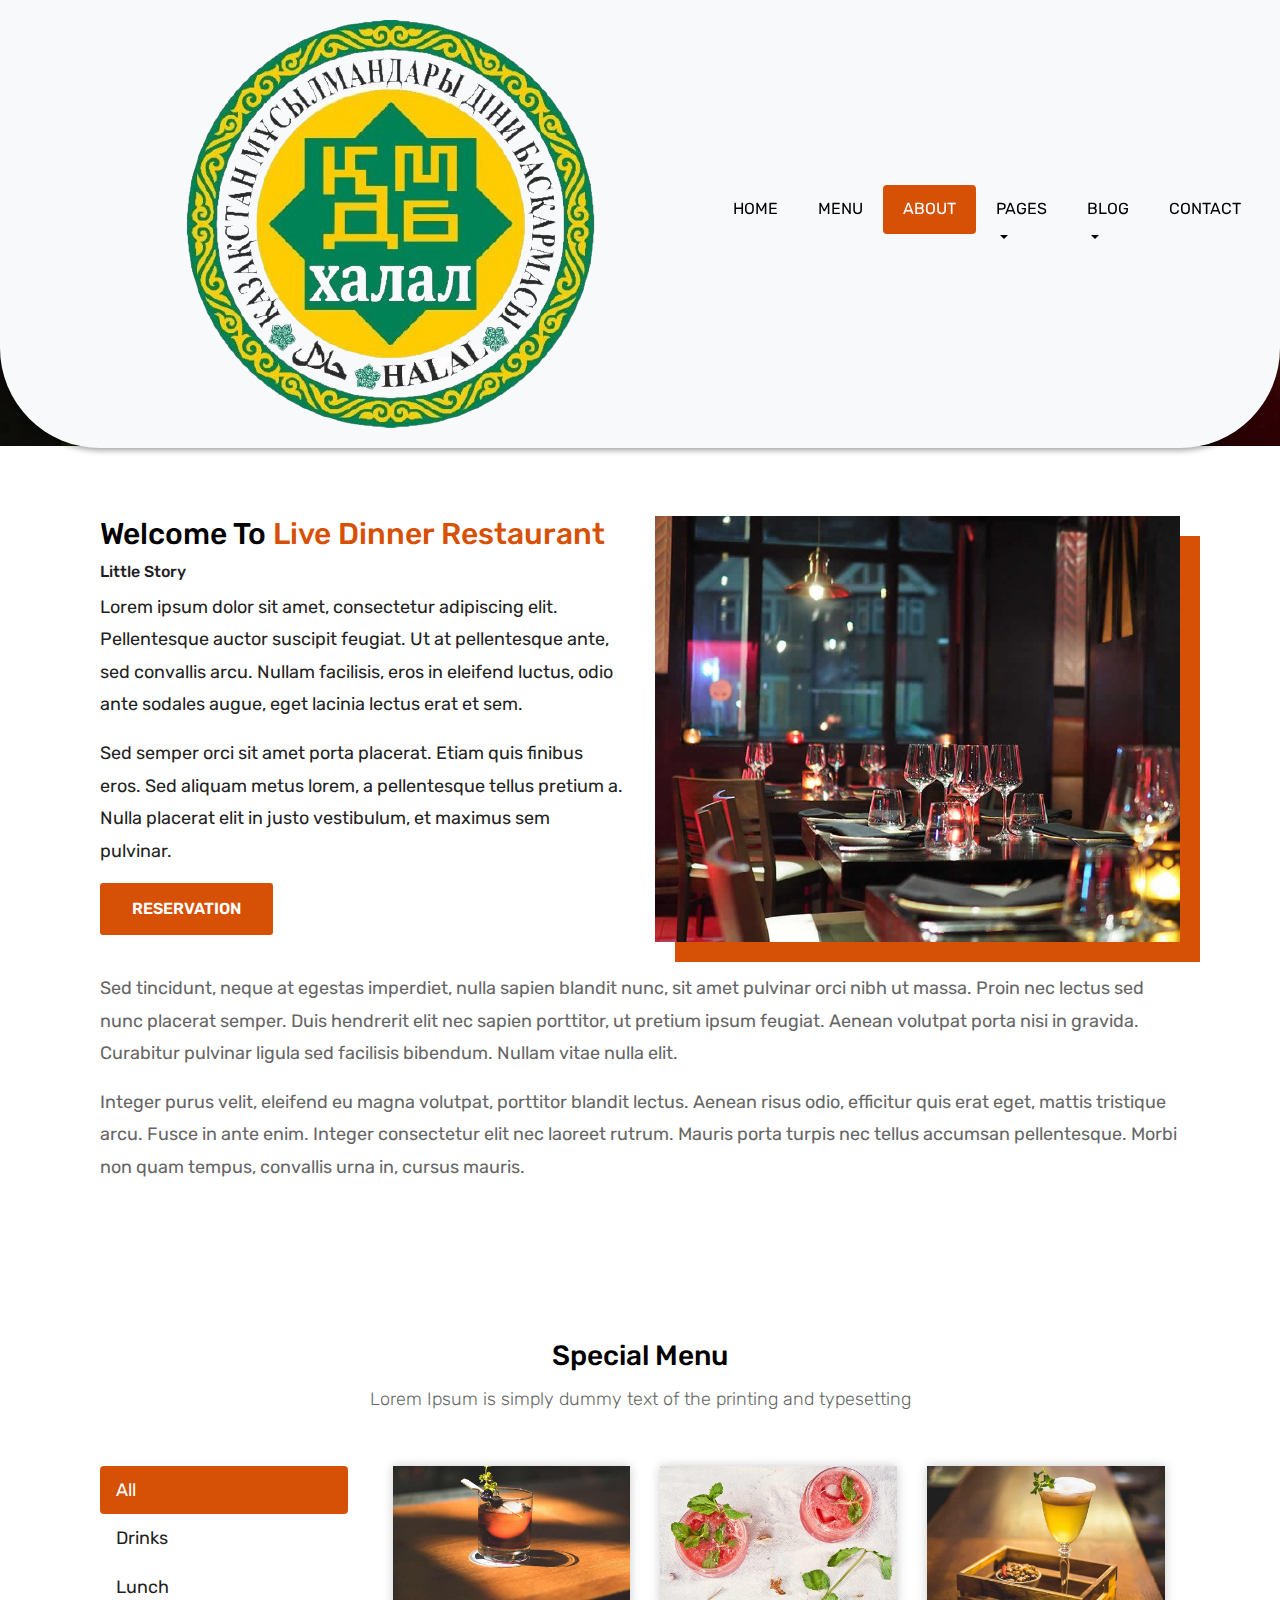
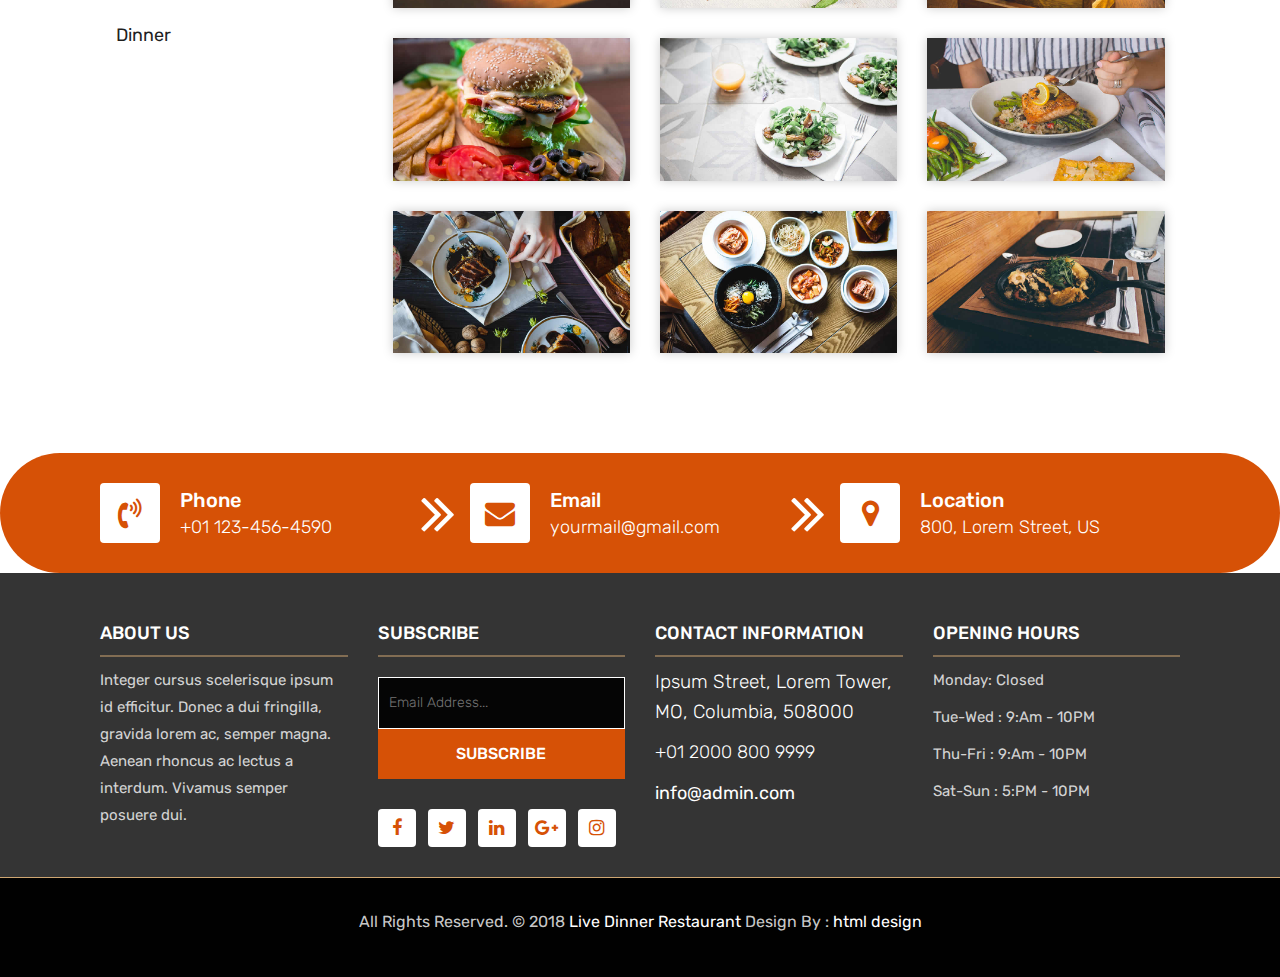
==== commit 5afb5396: "Update about.html" ====
--- a/about.html
+++ b/about.html
@@ -460,5 +460,21 @@
 	<script src="js/form-validator.min.js"></script>
     <script src="js/contact-form-script.js"></script>
     <script src="js/custom.js"></script>
+		<!-- Yandex.Metrika counter -->
+<script type="text/javascript" >
+   (function(m,e,t,r,i,k,a){m[i]=m[i]||function(){(m[i].a=m[i].a||[]).push(arguments)};
+   m[i].l=1*new Date();k=e.createElement(t),a=e.getElementsByTagName(t)[0],k.async=1,k.src=r,a.parentNode.insertBefore(k,a)})
+   (window, document, "script", "https://mc.yandex.ru/metrika/tag.js", "ym");
+
+   ym(87608113, "init", {
+        clickmap:true,
+        trackLinks:true,
+        accurateTrackBounce:true,
+        webvisor:true,
+        ecommerce:"dataLayer"
+   });
+</script>
+<noscript><div><img src="https://mc.yandex.ru/watch/87608113" style="position:absolute; left:-9999px;" alt="" /></div></noscript>
+<!-- /Yandex.Metrika counter -->
 </body>
-</html>+</html>
--- a/css/style.css
+++ b/css/style.css
@@ -148,6 +148,11 @@
 .form-control::-moz-placeholder {
     color: #2a2a2a;
     opacity: 1;
+}
+
+* {
+    margin: 0;
+    padding: 0;
 }
 
 
@@ -900,7 +905,7 @@
 .our-team .pic:before,
 .our-team .pic:after {
     content: "";
-    width: 200%;
+    /* width: 200%; */
     height: 80%;
     background: rgba(38, 37, 37, 0.8);
     position: absolute;
@@ -927,8 +932,7 @@
 }
 
 .our-team .pic img {
-    width: 100%;
-    height: auto;
+    /* width: 100%; */
 }
 
 .our-team .social {
@@ -981,10 +985,6 @@
     transform: rotate(180deg);
 }
 
-.our-team .team-content {
-    padding: 20px;
-}
-
 .our-team .title {
     font-size: 22px;
     font-weight: 700;
@@ -999,7 +999,7 @@
     font-size: 17px;
     font-weight: 600;
     color: #333333;
-    text-transform: capitalize;
+    /* text-transform: capitalize; */
 }
 
 @media only screen and (max-width: 990px) {
@@ -1515,4 +1515,8 @@
     text-decoration: none;
     transition: opacity 0.2s ease-out;
     font-size: 30px;
+}
+
+.mappi {
+    content: "a";
 }--- a/css/custom.css
+++ b/css/custom.css
@@ -1,2 +1,1243 @@
-
-/** ADD YOUR AWESOME CODES HERE **/+.logo {
+    width: 150px;
+    /* height: 80px; */
+}
+
+@media (max-width: 420px) {
+    .logo {
+        width: 100px;
+        /* height: 80px; */
+    }
+}
+
+
+/* Maps */
+
+.mapsvg-scrollpane {
+    margin-right: auto;
+    margin-left: auto;
+    margin-bottom: 100px;
+}
+
+.testim {
+    width: 100%;
+    position: absolute;
+    top: 50%;
+    -webkit-transform: translatey(-50%);
+    -moz-transform: translatey(-50%);
+    -ms-transform: translatey(-50%);
+    -o-transform: translatey(-50%);
+    transform: translatey(-50%);
+}
+
+.testim .wrap {
+    position: relative;
+    width: 100%;
+    max-width: 1020px;
+    padding: 40px 20px;
+    margin: auto;
+}
+
+.testim .arrow {
+    display: block;
+    position: absolute;
+    color: #eee;
+    cursor: pointer;
+    font-size: 2em;
+    top: 50%;
+    -webkit-transform: translateY(-50%);
+    -ms-transform: translateY(-50%);
+    -moz-transform: translateY(-50%);
+    -o-transform: translateY(-50%);
+    transform: translateY(-50%);
+    -webkit-transition: all .3s ease-in-out;
+    -ms-transition: all .3s ease-in-out;
+    -moz-transition: all .3s ease-in-out;
+    -o-transition: all .3s ease-in-out;
+    transition: all .3s ease-in-out;
+    padding: 5px;
+    z-index: 22222222;
+}
+
+.testim .arrow:before {
+    cursor: pointer;
+}
+
+.testim .arrow:hover {
+    color: #ea830e;
+}
+
+.testim .arrow.left {
+    left: 10px;
+}
+
+.testim .arrow.right {
+    right: 10px;
+}
+
+.testim .dots {
+    text-align: center;
+    position: absolute;
+    width: 100%;
+    bottom: 60px;
+    left: 0;
+    display: block;
+    z-index: 3333;
+    height: 12px;
+}
+
+.testim .dots .dot {
+    list-style-type: none;
+    display: inline-block;
+    width: 12px;
+    height: 12px;
+    border-radius: 50%;
+    border: 1px solid #eee;
+    margin: 0 10px;
+    cursor: pointer;
+    -webkit-transition: all .5s ease-in-out;
+    -ms-transition: all .5s ease-in-out;
+    -moz-transition: all .5s ease-in-out;
+    -o-transition: all .5s ease-in-out;
+    transition: all .5s ease-in-out;
+    position: relative;
+}
+
+.testim .dots .dot.active,
+.testim .dots .dot:hover {
+    background: #ea830e;
+    border-color: #ea830e;
+}
+
+.testim .dots .dot.active {
+    -webkit-animation: testim-scale .5s ease-in-out forwards;
+    -moz-animation: testim-scale .5s ease-in-out forwards;
+    -ms-animation: testim-scale .5s ease-in-out forwards;
+    -o-animation: testim-scale .5s ease-in-out forwards;
+    animation: testim-scale .5s ease-in-out forwards;
+}
+
+.testim .cont {
+    position: relative;
+    overflow: hidden;
+    height: 300px;
+    display: flex;
+    align-items: center;
+}
+
+@media (max-width: 756px) {
+    .testim .cont {
+        height: 350px;
+    }
+}
+
+@media (max-width: 400px) {
+    .testim .cont {
+        height: 400px;
+    }
+}
+
+.testim .cont>div {
+    text-align: center;
+    position: absolute;
+    top: 0;
+    left: 0;
+    padding: 0 0 70px 0;
+    opacity: 0;
+}
+
+.testim .cont>div.inactive {
+    opacity: 1;
+}
+
+.testim .cont>div.inactive-left {
+    opacity: 1;
+}
+
+.testim .cont>div.active {
+    position: relative;
+    opacity: 1;
+}
+
+.testim .cont>div.active-left {
+    position: relative;
+    opacity: 1;
+}
+
+.testim .cont div .img img {
+    display: none;
+    width: 100px;
+    height: 100px;
+    margin: auto;
+    border-radius: 50%;
+}
+
+@media (max-width: 612px) {
+    .testim .cont div .img img {
+        display: none;
+    }
+}
+
+.testim .cont div h2 {
+    color: #ea830e;
+    font-size: 2em;
+    margin: 15px 0;
+}
+
+.testim .cont div p {
+    font-size: 1.6em;
+    color: #eee;
+    width: 80%;
+    margin: auto;
+}
+
+@media (max-width: 612px) {
+    .testim .cont div p {
+        font-size: 1.2em;
+    }
+}
+
+.testim .cont div.active .img img {
+    -webkit-animation: testim-show .5s ease-in-out forwards;
+    -moz-animation: testim-show .5s ease-in-out forwards;
+    -ms-animation: testim-show .5s ease-in-out forwards;
+    -o-animation: testim-show .5s ease-in-out forwards;
+    animation: testim-show .5s ease-in-out forwards;
+}
+
+.testim .cont div.active h2 {
+    -webkit-animation: testim-content-in .4s ease-in-out forwards;
+    -moz-animation: testim-content-in .4s ease-in-out forwards;
+    -ms-animation: testim-content-in .4s ease-in-out forwards;
+    -o-animation: testim-content-in .4s ease-in-out forwards;
+    animation: testim-content-in .4s ease-in-out forwards;
+}
+
+.testim .cont div.active p {
+    -webkit-animation: testim-content-in .5s ease-in-out forwards;
+    -moz-animation: testim-content-in .5s ease-in-out forwards;
+    -ms-animation: testim-content-in .5s ease-in-out forwards;
+    -o-animation: testim-content-in .5s ease-in-out forwards;
+    animation: testim-content-in .5s ease-in-out forwards;
+}
+
+.testim .cont div.active-left h2 {
+    -webkit-animation: testim-content-in-left .4s ease-in-out forwards;
+    -moz-animation: testim-content-in-left .4s ease-in-out forwards;
+    -ms-animation: testim-content-in-left .4s ease-in-out forwards;
+    -o-animation: testim-content-in-left .4s ease-in-out forwards;
+    animation: testim-content-in-left .4s ease-in-out forwards;
+}
+
+.testim .cont div.active-left p {
+    -webkit-animation: testim-content-in-left .5s ease-in-out forwards;
+    -moz-animation: testim-content-in-left .5s ease-in-out forwards;
+    -ms-animation: testim-content-in-left .5s ease-in-out forwards;
+    -o-animation: testim-content-in-left .5s ease-in-out forwards;
+    animation: testim-content-in-left .5s ease-in-out forwards;
+}
+
+.testim .cont div.inactive .img img {
+    -webkit-animation: testim-hide .5s ease-in-out forwards;
+    -moz-animation: testim-hide .5s ease-in-out forwards;
+    -ms-animation: testim-hide .5s ease-in-out forwards;
+    -o-animation: testim-hide .5s ease-in-out forwards;
+    animation: testim-hide .5s ease-in-out forwards;
+}
+
+.testim .cont div.inactive h2 {
+    -webkit-animation: testim-content-out .4s ease-in-out forwards;
+    -moz-animation: testim-content-out .4s ease-in-out forwards;
+    -ms-animation: testim-content-out .4s ease-in-out forwards;
+    -o-animation: testim-content-out .4s ease-in-out forwards;
+    animation: testim-content-out .4s ease-in-out forwards;
+}
+
+.testim .cont div.inactive p {
+    -webkit-animation: testim-content-out .5s ease-in-out forwards;
+    -moz-animation: testim-content-out .5s ease-in-out forwards;
+    -ms-animation: testim-content-out .5s ease-in-out forwards;
+    -o-animation: testim-content-out .5s ease-in-out forwards;
+    animation: testim-content-out .5s ease-in-out forwards;
+}
+
+.testim .cont div.inactive-left h2 {
+    -webkit-animation: testim-content-out-left .4s ease-in-out forwards;
+    -moz-animation: testim-content-out-left .4s ease-in-out forwards;
+    -ms-animation: testim-content-out-left .4s ease-in-out forwards;
+    -o-animation: testim-content-out-left .4s ease-in-out forwards;
+    animation: testim-content-out-left .4s ease-in-out forwards;
+}
+
+.testim .cont div.inactive-left p {
+    -webkit-animation: testim-content-out-left .5s ease-in-out forwards;
+    -moz-animation: testim-content-out-left .5s ease-in-out forwards;
+    -ms-animation: testim-content-out-left .5s ease-in-out forwards;
+    -o-animation: testim-content-out-left .5s ease-in-out forwards;
+    animation: testim-content-out-left .5s ease-in-out forwards;
+}
+
+@-webkit-keyframes testim-scale {
+    0% {
+        -webkit-box-shadow: 0px 0px 0px 0px #eee;
+        box-shadow: 0px 0px 0px 0px #eee;
+    }
+    35% {
+        -webkit-box-shadow: 0px 0px 10px 5px #eee;
+        box-shadow: 0px 0px 10px 5px #eee;
+    }
+    70% {
+        -webkit-box-shadow: 0px 0px 10px 5px #ea830e;
+        box-shadow: 0px 0px 10px 5px #ea830e;
+    }
+    100% {
+        -webkit-box-shadow: 0px 0px 0px 0px #ea830e;
+        box-shadow: 0px 0px 0px 0px #ea830e;
+    }
+}
+
+@-moz-keyframes testim-scale {
+    0% {
+        -moz-box-shadow: 0px 0px 0px 0px #eee;
+        box-shadow: 0px 0px 0px 0px #eee;
+    }
+    35% {
+        -moz-box-shadow: 0px 0px 10px 5px #eee;
+        box-shadow: 0px 0px 10px 5px #eee;
+    }
+    70% {
+        -moz-box-shadow: 0px 0px 10px 5px #ea830e;
+        box-shadow: 0px 0px 10px 5px #ea830e;
+    }
+    100% {
+        -moz-box-shadow: 0px 0px 0px 0px #ea830e;
+        box-shadow: 0px 0px 0px 0px #ea830e;
+    }
+}
+
+@-ms-keyframes testim-scale {
+    0% {
+        -ms-box-shadow: 0px 0px 0px 0px #eee;
+        box-shadow: 0px 0px 0px 0px #eee;
+    }
+    35% {
+        -ms-box-shadow: 0px 0px 10px 5px #eee;
+        box-shadow: 0px 0px 10px 5px #eee;
+    }
+    70% {
+        -ms-box-shadow: 0px 0px 10px 5px #ea830e;
+        box-shadow: 0px 0px 10px 5px #ea830e;
+    }
+    100% {
+        -ms-box-shadow: 0px 0px 0px 0px #ea830e;
+        box-shadow: 0px 0px 0px 0px #ea830e;
+    }
+}
+
+@-o-keyframes testim-scale {
+    0% {
+        -o-box-shadow: 0px 0px 0px 0px #eee;
+        box-shadow: 0px 0px 0px 0px #eee;
+    }
+    35% {
+        -o-box-shadow: 0px 0px 10px 5px #eee;
+        box-shadow: 0px 0px 10px 5px #eee;
+    }
+    70% {
+        -o-box-shadow: 0px 0px 10px 5px #ea830e;
+        box-shadow: 0px 0px 10px 5px #ea830e;
+    }
+    100% {
+        -o-box-shadow: 0px 0px 0px 0px #ea830e;
+        box-shadow: 0px 0px 0px 0px #ea830e;
+    }
+}
+
+@keyframes testim-scale {
+    0% {
+        box-shadow: 0px 0px 0px 0px #eee;
+    }
+    35% {
+        box-shadow: 0px 0px 10px 5px #eee;
+    }
+    70% {
+        box-shadow: 0px 0px 10px 5px #ea830e;
+    }
+    100% {
+        box-shadow: 0px 0px 0px 0px #ea830e;
+    }
+}
+
+@-webkit-keyframes testim-content-in {
+    from {
+        opacity: 0;
+        -webkit-transform: translateX(100%);
+        transform: translateX(100%);
+    }
+    to {
+        opacity: 1;
+        -webkit-transform: translateX(0);
+        transform: translateX(0);
+    }
+}
+
+@-moz-keyframes testim-content-in {
+    from {
+        opacity: 0;
+        -moz-transform: translateX(100%);
+        transform: translateX(100%);
+    }
+    to {
+        opacity: 1;
+        -moz-transform: translateX(0);
+        transform: translateX(0);
+    }
+}
+
+@-ms-keyframes testim-content-in {
+    from {
+        opacity: 0;
+        -ms-transform: translateX(100%);
+        transform: translateX(100%);
+    }
+    to {
+        opacity: 1;
+        -ms-transform: translateX(0);
+        transform: translateX(0);
+    }
+}
+
+@-o-keyframes testim-content-in {
+    from {
+        opacity: 0;
+        -o-transform: translateX(100%);
+        transform: translateX(100%);
+    }
+    to {
+        opacity: 1;
+        -o-transform: translateX(0);
+        transform: translateX(0);
+    }
+}
+
+@keyframes testim-content-in {
+    from {
+        opacity: 0;
+        transform: translateX(100%);
+    }
+    to {
+        opacity: 1;
+        transform: translateX(0);
+    }
+}
+
+@-webkit-keyframes testim-content-out {
+    from {
+        opacity: 1;
+        -webkit-transform: translateX(0);
+        transform: translateX(0);
+    }
+    to {
+        opacity: 0;
+        -webkit-transform: translateX(-100%);
+        transform: translateX(-100%);
+    }
+}
+
+@-moz-keyframes testim-content-out {
+    from {
+        opacity: 1;
+        -moz-transform: translateX(0);
+        transform: translateX(0);
+    }
+    to {
+        opacity: 0;
+        -moz-transform: translateX(-100%);
+        transform: translateX(-100%);
+    }
+}
+
+@-ms-keyframes testim-content-out {
+    from {
+        opacity: 1;
+        -ms-transform: translateX(0);
+        transform: translateX(0);
+    }
+    to {
+        opacity: 0;
+        -ms-transform: translateX(-100%);
+        transform: translateX(-100%);
+    }
+}
+
+@-o-keyframes testim-content-out {
+    from {
+        opacity: 1;
+        -o-transform: translateX(0);
+        transform: translateX(0);
+    }
+    to {
+        opacity: 0;
+        transform: translateX(-100%);
+        transform: translateX(-100%);
+    }
+}
+
+@keyframes testim-content-out {
+    from {
+        opacity: 1;
+        transform: translateX(0);
+    }
+    to {
+        opacity: 0;
+        transform: translateX(-100%);
+    }
+}
+
+
+/*TESTIM LEFT*/
+
+@-webkit-keyframes testim-content-in-left {
+    from {
+        opacity: 0;
+        -webkit-transform: translateX(-100%);
+        transform: translateX(-100%);
+    }
+    to {
+        opacity: 1;
+        -webkit-transform: translateX(0);
+        transform: translateX(0);
+    }
+}
+
+@-moz-keyframes testim-content-in-left {
+    from {
+        opacity: 0;
+        -moz-transform: translateX(-100%);
+        transform: translateX(-100%);
+    }
+    to {
+        opacity: 1;
+        -moz-transform: translateX(0);
+        transform: translateX(0);
+    }
+}
+
+@-ms-keyframes testim-content-in-left {
+    from {
+        opacity: 0;
+        -ms-transform: translateX(-100%);
+        transform: translateX(-100%);
+    }
+    to {
+        opacity: 1;
+        -ms-transform: translateX(0);
+        transform: translateX(0);
+    }
+}
+
+@-o-keyframes testim-content-in-left {
+    from {
+        opacity: 0;
+        -o-transform: translateX(-100%);
+        transform: translateX(-100%);
+    }
+    to {
+        opacity: 1;
+        -o-transform: translateX(0);
+        transform: translateX(0);
+    }
+}
+
+@keyframes testim-content-in-left {
+    from {
+        opacity: 0;
+        transform: translateX(-100%);
+    }
+    to {
+        opacity: 1;
+        transform: translateX(0);
+    }
+}
+
+@-webkit-keyframes testim-content-out-left {
+    from {
+        opacity: 1;
+        -webkit-transform: translateX(0);
+        transform: translateX(0);
+    }
+    to {
+        opacity: 0;
+        -webkit-transform: translateX(100%);
+        transform: translateX(100%);
+    }
+}
+
+@-moz-keyframes testim-content-out-left {
+    from {
+        opacity: 1;
+        -moz-transform: translateX(0);
+        transform: translateX(0);
+    }
+    to {
+        opacity: 0;
+        -moz-transform: translateX(100%);
+        transform: translateX(100%);
+    }
+}
+
+@-ms-keyframes testim-content-out-left {
+    from {
+        opacity: 1;
+        -ms-transform: translateX(0);
+        transform: translateX(0);
+    }
+    to {
+        opacity: 0;
+        -ms-transform: translateX(100%);
+        transform: translateX(100%);
+    }
+}
+
+@-o-keyframes testim-content-out-left {
+    from {
+        opacity: 1;
+        -o-transform: translateX(0);
+        transform: translateX(0);
+    }
+    to {
+        opacity: 0;
+        transform: translateX(100%);
+        transform: translateX(100%);
+    }
+}
+
+@keyframes testim-content-out-left {
+    from {
+        opacity: 1;
+        transform: translateX(0);
+    }
+    to {
+        opacity: 0;
+        transform: translateX(100%);
+    }
+}
+
+
+/*TESTIM LEFT END*/
+
+@-webkit-keyframes testim-show {
+    from {
+        opacity: 0;
+        -webkit-transform: scale(0);
+        transform: scale(0);
+    }
+    to {
+        opacity: 1;
+        -webkit-transform: scale(1);
+        transform: scale(1);
+    }
+}
+
+@-moz-keyframes testim-show {
+    from {
+        opacity: 0;
+        -moz-transform: scale(0);
+        transform: scale(0);
+    }
+    to {
+        opacity: 1;
+        -moz-transform: scale(1);
+        transform: scale(1);
+    }
+}
+
+@-ms-keyframes testim-show {
+    from {
+        opacity: 0;
+        -ms-transform: scale(0);
+        transform: scale(0);
+    }
+    to {
+        opacity: 1;
+        -ms-transform: scale(1);
+        transform: scale(1);
+    }
+}
+
+@-o-keyframes testim-show {
+    from {
+        opacity: 0;
+        -o-transform: scale(0);
+        transform: scale(0);
+    }
+    to {
+        opacity: 1;
+        -o-transform: scale(1);
+        transform: scale(1);
+    }
+}
+
+@keyframes testim-show {
+    from {
+        opacity: 0;
+        transform: scale(0);
+    }
+    to {
+        opacity: 1;
+        transform: scale(1);
+    }
+}
+
+@-webkit-keyframes testim-hide {
+    from {
+        opacity: 1;
+        -webkit-transform: scale(1);
+        transform: scale(1);
+    }
+    to {
+        opacity: 0;
+        -webkit-transform: scale(0);
+        transform: scale(0);
+    }
+}
+
+@-moz-keyframes testim-hide {
+    from {
+        opacity: 1;
+        -moz-transform: scale(1);
+        transform: scale(1);
+    }
+    to {
+        opacity: 0;
+        -moz-transform: scale(0);
+        transform: scale(0);
+    }
+}
+
+@-ms-keyframes testim-hide {
+    from {
+        opacity: 1;
+        -ms-transform: scale(1);
+        transform: scale(1);
+    }
+    to {
+        opacity: 0;
+        -ms-transform: scale(0);
+        transform: scale(0);
+    }
+}
+
+@-o-keyframes testim-hide {
+    from {
+        opacity: 1;
+        -o-transform: scale(1);
+        transform: scale(1);
+    }
+    to {
+        opacity: 0;
+        -o-transform: scale(0);
+        transform: scale(0);
+    }
+}
+
+@keyframes testim-hide {
+    from {
+        opacity: 1;
+        transform: scale(1);
+    }
+    to {
+        opacity: 0;
+        transform: scale(0);
+    }
+}
+
+@media all and (max-width: 300px) {
+    body {
+        font-size: 14px;
+    }
+}
+
+@media all and (max-width: 500px) {
+    .testim .arrow {
+        font-size: 1.5em;
+    }
+    .testim .cont div p {
+        line-height: 25px;
+    }
+}
+
+.qt-background2 {
+    background: url(../images/hero-3.jpg) no-repeat;
+    background-size: cover;
+    padding: 200px 0;
+    background-attachment: fixed;
+    background-position: center center;
+    position: relative;
+}
+
+.qt-background2::before {
+    content: '';
+    position: absolute;
+    top: 0;
+    left: 0;
+    width: 100%;
+    height: 100%;
+    background-color: rgba(0, 0, 0, 0.6);
+}
+
+@media (max-width: 620px) {
+    .contact-imfo-box {
+        border-radius: 20px;
+    }
+}
+
+.circle-map {
+    cursor: pointer;
+    height: 20px;
+    width: 20px;
+    border-radius: 50%;
+    position: absolute;
+    z-index: 1;
+    display: flex;
+    align-items: center;
+    justify-content: center;
+}
+
+@media (min-width: 610px) {
+    .circle-map:hover .carding {
+        transition: display 2s ease-in-out .5s;
+        display: flex;
+    }
+    .circle-map:hover {
+        transition: display 2s ease-in-out .5s;
+        display: flex;
+        z-index: 1000;
+    }
+}
+
+.carding {
+    width: 250px;
+    height: 250px;
+    border-radius: 10px;
+    background-color: #f4f4f4;
+    position: absolute;
+    display: none;
+    z-index: 1;
+    align-items: center;
+    justify-content: space-between;
+    flex-direction: column;
+    /* transition: display 2s ease-in-out .5s; */
+    cursor: pointer;
+}
+
+.carding img {
+    margin-top: 10px;
+    width: 90%;
+}
+
+.circle-inner {
+    position: absolute;
+    cursor: pointer;
+    top: 50%;
+    left: 50%;
+    transform: translate(-50%, -50%);
+    display: flex;
+    align-items: center;
+    justify-content: center;
+    background-color: rgb(0, 0, 0);
+    border-radius: 50%;
+    width: 20px;
+    height: 20px;
+}
+
+.row {
+    margin: 0 !important;
+}
+
+.circle-inner div {
+    position: absolute;
+    cursor: pointer;
+    top: 50%;
+    left: 50%;
+    transform: translate(-50%, -50%);
+    display: flex;
+    align-items: center;
+    justify-content: center;
+    background-color: rgb(255, 255, 255);
+    border-radius: 50%;
+    width: 10px;
+    height: 10px;
+}
+
+.mapsvg-scrollpane {
+    width: 60%;
+    padding-top: 50px;
+}
+
+@media (max-width: 620px) {
+    .mapsvg-scrollpane {
+        width: 95%;
+        /* padding-top: 50px; */
+    }
+    .circle-inner {
+        width: 10px;
+        height: 10px;
+    }
+    .circle-inner div {
+        width: 5px;
+        height: 5px;
+    }
+}
+
+
+/* Слайдер */
+
+.slick-slider {
+    min-width: 0;
+}
+
+
+/* Ограничивающая оболочка */
+
+.slick-list {
+    overflow: hidden;
+}
+
+
+/* Лента слайдов */
+
+.slick-track {
+    display: flex;
+    align-items: flex-start;
+}
+
+
+/* Слайд */
+
+.slick-slide {}
+
+
+/* Слайд активный */
+
+.slick-slide.slick-active {}
+
+
+/* Слайд основной */
+
+.slick-slide.slick-current {}
+
+
+/* Слайд по центру */
+
+.slick-slide.slick-center {}
+
+
+/* Стрелка */
+
+.slick-arrow {}
+
+
+/* Стрелка влево */
+
+.slick-arrow.slick-prev {}
+
+
+/* Стрелка вправо */
+
+.slick-arrow.slick-next {}
+
+
+/* Стрелка не активная */
+
+.slick-arrow.slick-disabled {}
+
+
+/* Точки */
+
+.slick-dots {}
+
+.slick-dots li {}
+
+.slick-dots button {}
+
+
+/* Конкретный слайдер */
+
+.slider {
+    position: relative;
+    padding: 0px 60px;
+}
+
+@media (max-width:767px) {
+    .slider {
+        padding: 0px 40px;
+    }
+}
+
+.slider .slick-arrow {
+    position: absolute;
+    top: 50%;
+    margin: -30px 0px 0px 0px;
+    z-index: 10;
+    font-size: 0;
+    width: 30px;
+    height: 60px;
+    border: none;
+    cursor: pointer;
+}
+
+.slider .slick-arrow.slick-prev {
+    left: 0;
+    background: url('../images/sl-arrow_l.svg') 0 0 / 100% no-repeat;
+}
+
+.slider .slick-arrow.slick-next {
+    right: 0;
+    background: url('../images/sl-arrow_r.svg') 0 0 / 100% no-repeat;
+}
+
+.slider .slick-arrow.slick-disabled {
+    opacity: 0.2;
+}
+
+.slider .slick-dots {
+    display: flex;
+    align-items: center;
+    justify-content: center;
+}
+
+.slider .slick-dots li {
+    list-style: none;
+    margin: 0px 10px;
+}
+
+.slider .slick-dots button {
+    font-size: 0;
+    width: 10px;
+    height: 10px;
+    background-color: #fff;
+    border-radius: 50%;
+    border-color: #df5b15;
+}
+
+.button {
+    cursor: pointer;
+}
+
+.slider .slick-dots li.slick-active button {
+    background-color: transparent;
+    /* border: 1px solid #fff; */
+    background-color: #df5b15;
+}
+
+.slider__item {
+    padding: 0px 15px;
+}
+
+.slider__item img {
+    max-width: 100%;
+}
+
+.slider__item.slick-center {}
+
+.Yearly-timeline {
+    font-family: 'Poppins', sans-serif;
+}
+
+.Yearly-timeline:after {
+    content: '';
+    display: block;
+    clear: both;
+}
+
+.Yearly-timeline .timeline {
+    width: calc(50% + 17px);
+    padding: 0 30px 30px 0;
+    float: left;
+    position: relative;
+}
+
+.Yearly-timeline .timeline:before,
+.Yearly-timeline .timeline:after {
+    content: '';
+    height: 60px;
+    width: 2px;
+    border-left: 2px solid #70d6ff;
+    transform: rotate(-45deg);
+    position: absolute;
+    right: 30px;
+    bottom: 0;
+}
+
+.Yearly-timeline .timeline:after {
+    background-color: #fff;
+    height: 20px;
+    width: 20px;
+    border: 6px solid #70d6ff;
+    border-radius: 50%;
+    right: 0;
+}
+
+.Yearly-timeline .timeline-content {
+    color: #555;
+    background: #70d6ff;
+    text-align: center;
+    min-height: 170px;
+    padding: 30px 35px 35px;
+    border-radius: 15px 15px 0 15px;
+    display: block;
+    position: relative;
+    z-index: 1;
+}
+
+.Yearly-timeline .timeline-content:before {
+    content: '';
+    background-color: #fff;
+    position: absolute;
+    left: 17px;
+    right: 17px;
+    top: 17px;
+    bottom: 17px;
+    z-index: -1;
+}
+
+.Yearly-timeline .timeline-content:hover {
+    text-decoration: none;
+}
+
+.Yearly-timeline .timeline-icon {
+    color: #777;
+    font-size: 35px;
+}
+
+.Yearly-timeline .title {
+    font-size: 22px;
+    font-weight: 700;
+    letter-spacing: 2px;
+    text-transform: uppercase;
+    margin: 0 0 8px;
+}
+
+.Yearly-timeline .description {
+    color: #777;
+    font-size: 13px;
+    font-weight: 400;
+    letter-spacing: 0.5px;
+    line-height: 18px;
+    margin: 0;
+}
+
+.Yearly-timeline .timeline:nth-child(even) {
+    padding: 0 0 30px 30px;
+    float: right;
+}
+
+.Yearly-timeline .timeline:nth-child(even):before {
+    transform: rotate(45deg);
+    right: auto;
+    left: 30px;
+}
+
+.Yearly-timeline .timeline:nth-child(even):after {
+    right: auto;
+    left: 0;
+}
+
+.Yearly-timeline .timeline:nth-child(even) .timeline-content {
+    border-radius: 15px 15px 15px 0;
+}
+
+.Yearly-timeline .timeline:nth-child(4n+2):before,
+.Yearly-timeline .timeline:nth-child(4n+2):after {
+    border-color: #ff70a6;
+}
+
+.Yearly-timeline .timeline:nth-child(4n+2) .timeline-content {
+    background: #ff70a6;
+}
+
+.Yearly-timeline .timeline:nth-child(4n+3):before,
+.Yearly-timeline .timeline:nth-child(4n+3):after {
+    border-color: #ff9770;
+}
+
+.Yearly-timeline .timeline:nth-child(4n+3) .timeline-content {
+    background: #ff9770;
+}
+
+.Yearly-timeline .timeline:nth-child(4n+4):before,
+.Yearly-timeline .timeline:nth-child(4n+4):after {
+    display: none;
+}
+
+.Yearly-timeline .timeline:nth-child(4n+4) .timeline-content {
+    background: #ffd670;
+}
+
+@media screen and (max-width:767px) {
+    .Yearly-timeline .timeline {
+        width: 100%;
+        padding: 30px 0 0 30px;
+        margin: 0 0 20px;
+    }
+    .Yearly-timeline .timeline:before,
+    .Yearly-timeline .timeline:nth-child(even):before {
+        transform: rotate(-45deg);
+        bottom: auto;
+        top: 0;
+        right: auto;
+        left: 30px;
+    }
+    .Yearly-timeline .timeline:after,
+    .Yearly-timeline .timeline:nth-child(even):after {
+        bottom: auto;
+        top: 0;
+        right: auto;
+        left: 0;
+    }
+    .Yearly-timeline .timeline-content,
+    .Yearly-timeline .timeline:nth-child(even) .timeline-content {
+        border-radius: 0 15px 15px 15px;
+    }
+}
+
+.rpw {
+    display: grid;
+    grid-template-columns: repeat(3, 1fr);
+}
+
+@media (max-width: 1000px) {
+    .rpw {
+        grid-template-columns: repeat(2, 1fr);
+    }
+}
+
+.container-second {
+    width: 1200px;
+    margin: 0 auto;
+}
+
+@media (max-width: 1200px) {
+    .container-second {
+        width: 80%;
+        margin: 0 auto;
+    }
+}
+
+@media (max-width: 697px) {
+    .rpw {
+        grid-template-columns: repeat(1, 1fr);
+    }
+    .container-second {
+        width: 95%;
+        margin: 0 auto;
+    }
+}
+
+@media (max-width: 330px) {
+    .container-second {
+        width: 100%;
+        margin: 0 auto;
+    }
+}